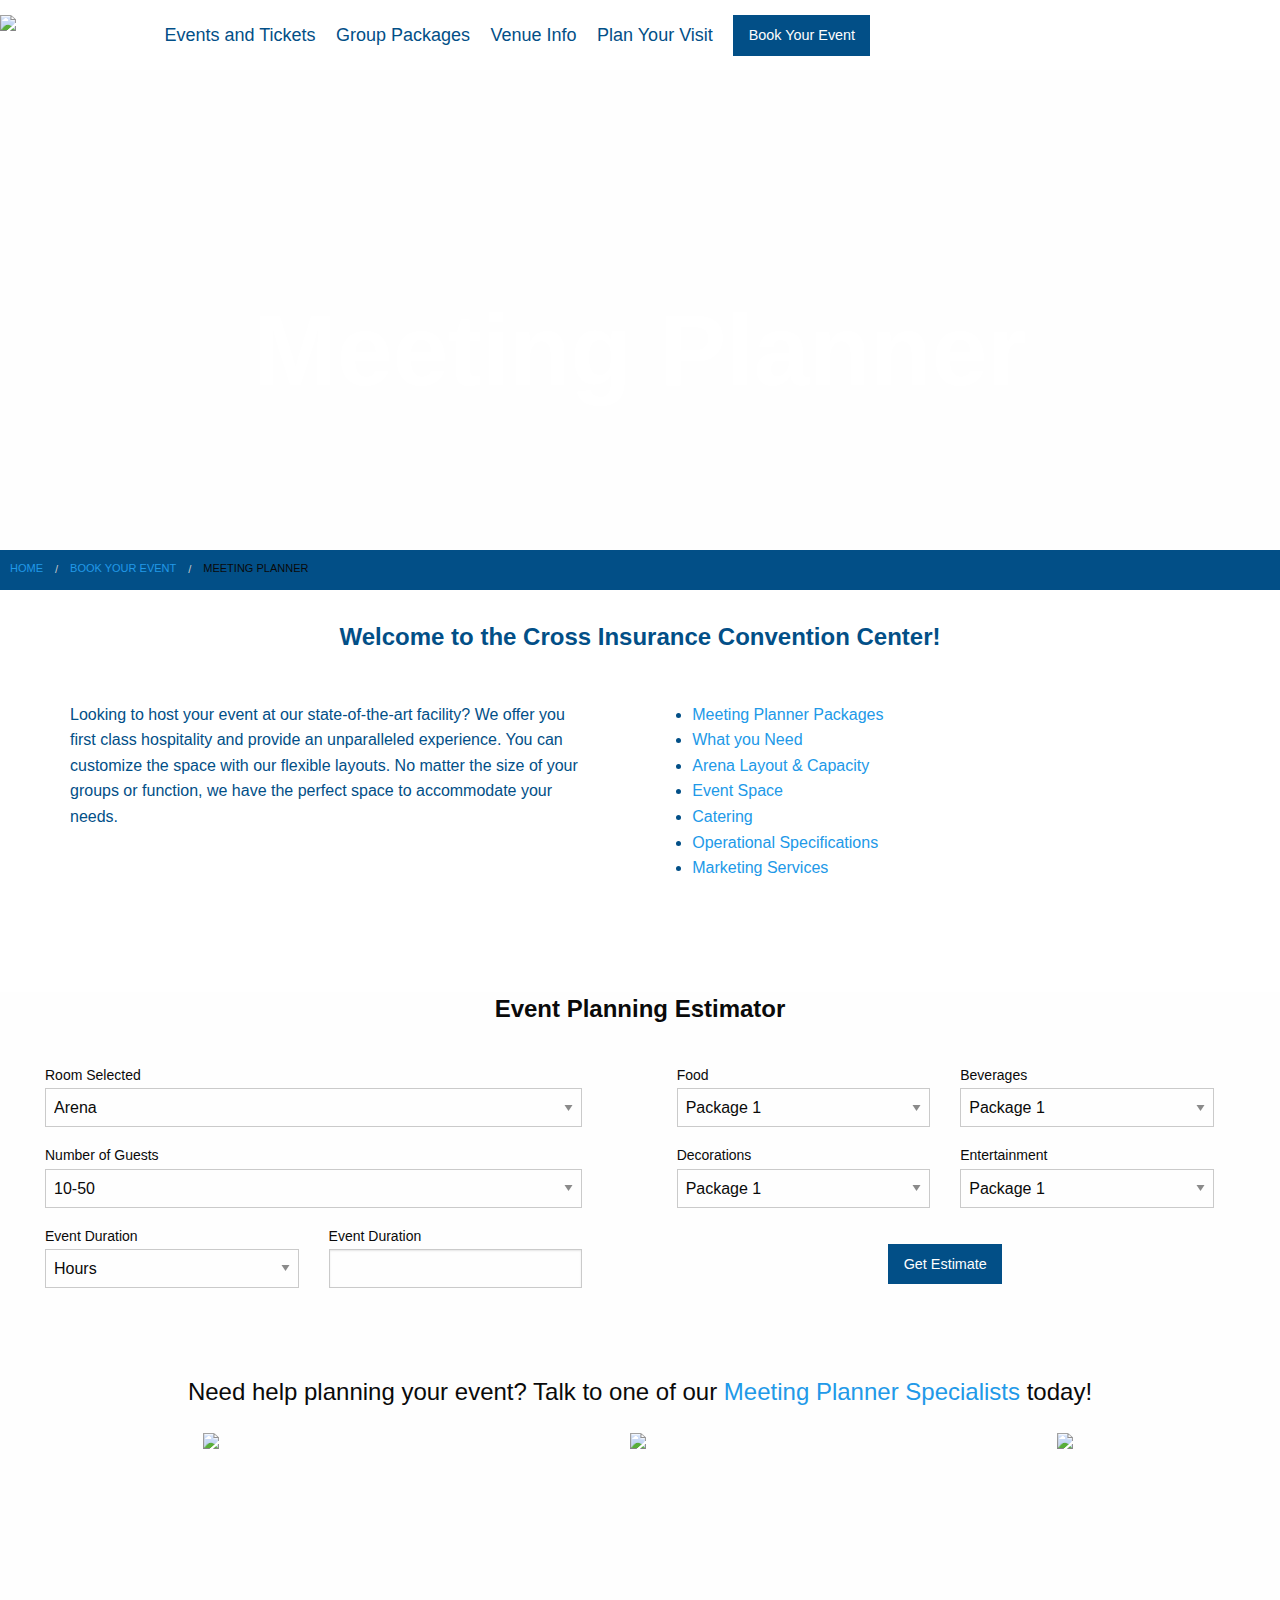
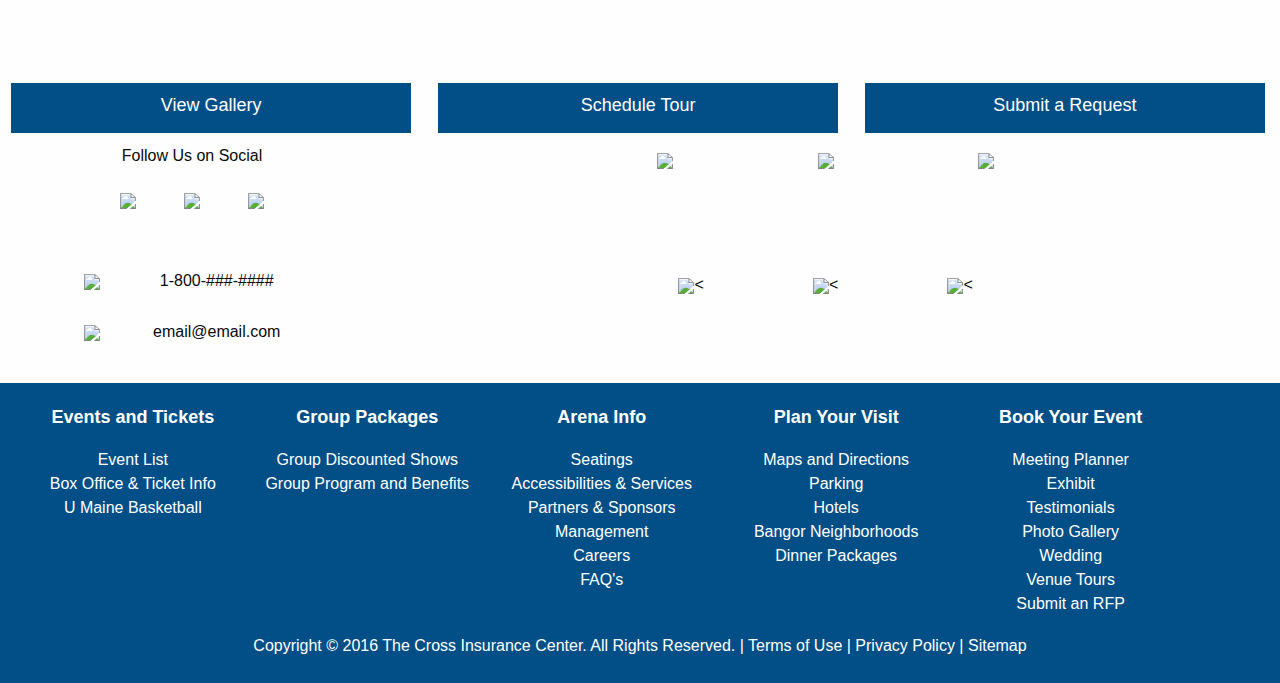
==== meetingplanner.html @ ebb91847 "updates" ====
<html>
<head>
	<link rel="stylesheet" type="text/css" href="foundation.css">
	<link rel="stylesheet" type="text/css" href="styles.css">
	<title>Meeting Planner</title>
</head>

	<div>
		<ul class="menu simple nav">
			
		<div class="nav-logo"><img src="images/logo.png"></div>
		  <li><a class= "nav-option" href="#">Events and Tickets</a></li>
		  <li><a class= "nav-option" href="#">Group Packages</a></li>
		  <li><a class= "nav-option" href="#">Venue Info</a></li>
		  <li><a class= "nav-option" href="#">Plan Your Visit</a></li>
	  	  <div class="nav-cta"><button type="button" class="button primary">Book Your Event</button></div>

		</ul>
	</div>
	<body>

<div class="hero-planner">
	<div class="hero-planner-overlay">
	<h1>Meeting Planner</h1>
	</div>
</div>

<div>	

	<div class="breadcrumbs-block">
	<ul class="breadcrumbs">
		<li><a href="#">Home</a></li>
		<li><a href="#">Book Your Event</a></li>
		<li>Meeting Planner</li>
	</ul>
	</div>

	<div class="welcome-block">
	<h2>Welcome to the Cross Insurance Convention Center!</h2>
	
		<div class="planning-halves">
		<p>Looking to host your event at our state-of-the-art facility? We offer you first class hospitality and provide an unparalleled experience. You can customize the space with our flexible layouts. No matter the size of your groups or function, we have the perfect space to accommodate your needs.</p> 
		</div>
		
		<div class="planning-halves">
			<ul>
				<li><a href="#">Meeting Planner Packages</a></li>
				<li><a href="#">What you Need</a></li>
				<li><a href="#">Arena Layout & Capacity</a></li>
				<li><a href="#">Event Space</a></li>
				<li><a href="#">Catering</a></li>
				<li><a href="#">Operational Specifications</a></li>
				<li><a href="#">Marketing Services</a></li>
			</ul>
		</div>

	</div>

<h2>Event Planning Estimator</h2>

	<div class="form-holder">
		<form>
		
		<div class="row">
		  	
		  	<div class="large-12 columns">
			    <label>Room Selected
				<select>
				    <option type="number"value="5000">Arena</option>
				    <option type="number"value="2000">Ballroom</option>
				    <option type="number"value="1000">Conference Room</option>
				    <option type="number"value="500">Great Room</option>
				</select>
				</label>
			</div>

		    <div class="large-12 columns">
			      <label>Number of Guests
				  <select>
				    <option type="number"value="300">10-50</option>
				    <option type="number"value="1000">50-100</option>
				    <option type="number"value="8000">100-500</option>
				    <option type="number"value="10000">500-1000</option>
				    <option type="number"value="15000">1000-2000</option>
				    <option type="number"value="30000">2000+</option>
				</select>
				</label>
		    </div>

		    <div class="large-6 columns">
			    <label>Event Duration
				<select>
				    <option type="number"value="1">Hours</option>
				    <option type="number"value="24">Days</option>
				</select>
				</label>
			</div>

		    <div class="large-6 columns">
			    <label>Event Duration
				<input type="number" value="">
				</label>
		    </div>	
	</div> </div>
	<div class="form-holder">

		<div class="row">
			<div class="large-6 columns">
			    <label>Food
				<select>
				    <option type="number"value="500">Package 1</option>
				    <option type="number"value="1000">Package 2</option>
				    <option type="number"value="10000">Package 3</option>
				    <option type="number"value="50000">Package 4</option>
				</select>
				</label>
			</div>

			<div class="large-6 columns">
			    <label>Beverages
				<select>
				    <option type="number"value="500">Package 1</option>
				    <option type="number"value="1000">Package 2</option>
				    <option type="number"value="10000">Package 3</option>
				    <option type="number"value="50000">Package 4</option>
				</select>
				</label>
			</div>
		</div>

	    <div class="row">
			<div class="large-6 columns">
			    <label>Decorations
				<select>
				    <option type="number"value="500">Package 1</option>
				    <option type="number"value="1000">Package 2</option>
				    <option type="number"value="10000">Package 3</option>
				    <option type="number"value="50000">Package 4</option>
				</select>
				</label>
			</div>

			<div class="large-6 columns">
			    <label>Entertainment
				<select>
				    <option type="number"value="500">Package 1</option>
				    <option type="number"value="1000">Package 2</option>
				    <option type="number"value="10000">Package 3</option>
				    <option type="number"value="50000">Package 4</option>
				</select>
				</label>
			</div>
		</div>
		</form>

		<div class="center-button"><button type="button" class="button primary">Get Estimate</button></div>
	</div>
	</div>

	<div class="callout-box">
		<p>Need help planning your event? Talk to one of our <a href="#">Meeting Planner Specialists</a> today!</p>
	</div>
</div>


<div class="planning-thirds">
	<div class="planning-thirds-image">
		<img src="images/meeting1.png">
	</div>
	<div class="planning-thirds-text"><h3>View Gallery</h3></div>
</div>

<div class="planning-thirds">
	<div class="planning-thirds-image">
		<img src="images/meeting2.png">
	</div>
	<div class="planning-thirds-text"><h3>Schedule Tour</h3></div>
</div>

<div class="planning-thirds">
	<div class="planning-thirds-image">
		<img src="images/meeting3.png">
	</div>
	<div class="planning-thirds-text"><h3>Submit a Request</h3></div>
</div>

<div class="sponsor-block">

		<div class="sponsor-box"></div>
			<div class="logo-box">
				
				<div class="main-sponsor-block">
					<div class="main-sponsor-logo"><img src="images/sponsors/MainSponsor1.png"></div>
					<div class="main-sponsor-logo"><img src="images/sponsors/MainSponsor2.png"></div>
					<div class="main-sponsor-logo"><img src="images/sponsors/MainSponsor3.png"></div>
				</div>
				
				<div class="second-sponsor-block">
					<div class="second-sponsor-logo"><img src="images/sponsors/SecondSponsor1.png"><</div>
					<div class="second-sponsor-logo"><img src="images/sponsors/SecondSponsor2.jpg"><</div>
					<div class="second-sponsor-logo"><img src="images/sponsors/SecondSponsor3.png"><</div>
				</div>

			</div>



		<div class="social-block"><p>Follow Us on Social</p></div>
			<div class="social-icon-block">
				<div class="social-icon-box"><img src="images/facebook.png"></div>						
				<div class="social-icon-box"><img src="images/twitter.png"></div>
				<div class="social-icon-box"><img src="images/instagram.png"></div>
			</div>

			<div class="contact-info-block">
				<div class="contact-icon-box"><img src="images/phone.png"></div>
				<div class="contact-info-box"><p>1-800-###-####</p></div>
				<br>
				<div class="contact-icon-box"><img src="images/email.png"></div>
				<div class="contact-info-box"><p>email@email.com</p></div>
			</div>
	</div>

<div class="footer">
	
	<div class="footer-top">

		<div class="footer-menu-box">
			<p class="footer-menu-heading"><a href="#">Events and Tickets</a></p>
			<a href="#">Event List</a> <br>
			<a href="#">Box Office &amp; Ticket Info</a> <br>
			<a href="#">U Maine Basketball</a> <br>		
		</div>


		<div class="footer-menu-box">
			<p><a href="#"class="footer-menu-heading">Group Packages</a></p>
			<a href="#">Group Discounted Shows</a> <br>
			<a href="#">Group Program and Benefits</a> <br>
		</div>

		<div class="footer-menu-box">
			<p class="footer-menu-heading"><a href="#">Arena Info</a></p>
			<a href="#">Seatings</a> <br>
			<a href="#">Accessibilities &amp; Services</a> <br>
			<a href="#">Partners &amp; Sponsors</a> <br>
			<a href="#">Management</a> <br>
			<a href="#">Careers</a> <br>
			<a href="#">FAQ's</a> <br>
		</div>
		
		<div class="footer-menu-box">
			<p class="footer-menu-heading"><a href="#">Plan Your Visit</a></p>
			<a href="#">Maps and Directions</a> <br>
			<a href="#">Parking</a> <br>
			<a href="#">Hotels</a> <br>
			<a href="#">Bangor Neighborhoods</a> <br>
			<a href="#">Dinner Packages</a> <br>

		</div>
		
		<div class="footer-menu-box">
			<p class="footer-menu-heading"><a href="#">Book Your Event</a></p>
			<a href="#">Meeting Planner</a> <br>
			<a href="#">Exhibit</a> <br>
			<a href="#">Testimonials</a> <br>
			<a href="#">Photo Gallery</a> <br>
			<a href="#">Wedding</a> <br>
			<a href="#">Venue Tours</a> <br>
			<a href="#">Submit an RFP</a> <br>
		</div>



	</div>


	<div class="footer-bottom">
		<p class="copyright-text">Copyright © 2016 The Cross Insurance Center. All Rights Reserved. | Terms of Use | Privacy Policy | Sitemap</p>
	</div>

</div>


</body>
</html>
---- styles.css ----
html,body {
	margin: 0;
	padding: 0;
}

.nav{
	z-index: 1;
	position: fixed;
	background-color: white;
	width: 100%;
	height: 70px;

	padding-top: 15px;
}

.nav-placeholder{
	height: 70px;
	width: 100%;
}

.nav-logo{
	width: 130px;

	vertical-align: top;

	margin-right: 30px;
	display: inline-block;
}

.nav-option{
	display: inline-block;
	position: relative;

	color: #024F87;
	font-size: 18px;
}

.nav-cta{

	display: inline-block;
}

.nav-secondary-box{

	height: 15px;
	margin-left: 50%;

	padding-top: 2px;
	vertical-align: top;
	display: inline-block;
	position: relative;
}

.nav-secondary{

	font-size: 12px;
	color: #024F87;

	vertical-align: top;
	display: inline-block;
	position: relative;
}

.wrapper{
	max-width: 1200px;
	margin: 0 auto;
}

.calendar-box{
	
	text-align: center;
	margin-left: 60%;
	margin-top: 0px;
	margin-bottom: 20px;
	
	height: 550px;
	width: 350px;
	padding: 10px;
	padding-top: 30px;
	
	position: relative;
	display: inline-block;

	background-color: white; 
	color: black;
	opacity: .9;

	font-size: 18px;
}

.event-icon{
	width: 40px;
	height: 40px;

	margin-left: 10px;

	background: url("images/event-icon1.png");

	display: block;
	position: absolute;
}

.calendar-box h2{

	line-height: 0px;
	padding-bottom: 10px;
	padding-top: 10px;
}

.upcoming-event{
	width: 250px;
	display: block;
	margin-left: 70px;
	position: relative;
}

.upcoming-event h6{

	font-size: 14px;
}

.event-list-button{

	width: 300px;
	height: 40px;
	text-align: center;

	margin-left: 15px;
	background-color: #024F87;
	color: white;

	padding-top: 5px;
}

.event-list-button a{

	color: white;
}

h2{

	font-size: 24px;
	font-weight: bold;
	text-align: center;
}
h5, h6{

	text-align: left;
	margin-left: 0px;
}

.hero{
	background-image: url("images/hero1.jpg");	
	background-size: cover;
	height: 600px;
	padding-top: 30px;
	position: relative;
}

.hero-text-overlay{

	background-color: white;
	opacity: .9;
	width: 500px;
	height: 300px;
	padding: 30px;
	text-align: left;
	margin-left: 20px;

	display: inline-block;
	position: absolute;
}

.hero-text-format{
	font-size: 40px;
	font-weight: bold;
}

.hero-cta-right{

	margin-top: 20px;
}

.hero-cta-left{

	text-align: center;
}

.hero h1{
	padding-top: 50px;
	position: absolute; //absolute takes item out of normal flow of document
	top: 50%;
	left: 45%;
}


.about{

	width: 100%;
	height: 150px;
	padding: 30px;

	background-color: white;
	color: #024F87;
	display: inline-block;

}

.map-block{

	width: 100%;
	height: 320px;
	padding: 0px;

	display: inline-block;
}

.area-box{
	width: 30%;
	height: 320px;
	vertical-align: center;
	display: inline-block;
	padding: 20px;
	margin: 0px;

	background: #024F87;
	color: white;
	position: absolute;
}

.column-box-container{

	width: 100%;
	height: 130px;

	vertical-align: top;
	text-align: center;


}
.column-box{

	width: 110px;
	height: 50px;

	padding-top: 10px;
	padding-bottom: 10px;
	margin: 10px;

	vertical-align: top;
	text-align: center;

	border: solid 1px white;
	display: inline-block;
	position: relative;
}

.area-box a{

	margin-left: 0px;
	font-size: 18px;
	color: white;
	text-align: center;
}

h2{

	text-align: center;
	vertical-align: top;
}

.area-cta{

	display: inline-block;
	margin: 5px;
}

.directions-button{

	text-align: center;
	display: inline-block;
	width: 100%;

	padding-top: 10px;
}
.map-item{
	width: 69%;
	height: 320px;
	display: inline-block;
	
	position: absolute;
	margin-left: 30%;
}



.sponsor-block{

	width: 100%;
	height: 250px;
	padding: 0px;

	display: inline-block;
}

.sponsor-box{
	width: 30%;
	height: 250px;
	display: inline-block;

	position: absolute;
}

.social-block{
	width: 30%;
	height: 40px;
	text-align: center;
	margin-top: 10px;

	display: block;

}
.social-icon-block{

	width: 30%;
	height: 60px;

	text-align: center;
	display: block;

	margin-bottom: 20px;
}

.social-icon-box{
	width: 40px;
	height: 40px;
	display: inline-block;
	margin: 10px;

	text-align: center;
}

.contact-info-block{

	width: 30%;
	height: 100px;
	text-align: center;

}

.contact-info-box{

	width: 200px;
	height: 40px;
	display: inline-block;

	text-align: center;
	margin-top: 5px;
	vertical-align: center;
}

.contact-icon-box{

	width: 40px;
	height: 40px;

	margin-left: 5px;
	margin-top: 5px;

	position: relative;
	display: inline-block;

}

.logo-box{
	width: 69%;
	height: 350px;
	
	display: inline-block;
	margin-left: 30%;

	position: absolute;
}

.main-sponsor-block{

	width: 100%;
	height: 120px;
	text-align: center;

	vertical-align: top;
	margin-top: 20px;

}

.main-sponsor-logo{

	width: 156px;
	height: 100px;

	vertical-align: top;
	text-align: center;
	display: inline-block;
}

.second-sponsor-block{

	width: 100%;
	height: 100px;
	text-align: center;

}

.second-sponsor-logo{
	vertical-align: top;

	width: 130px;
	height: 87px;
	display: inline-block;

}

.footer{
	margin: 0px;
	width: 100%;
	height: 300px;
	padding: 0px;

	background-color: #024F87;
	display: inline-block;
}

.footer-top{

	width: 98%;
	height: 250px;
	margin-left: 1%;
	margin-right: 1%;
}

.footer-menu-box{

	width: 220px;
	height: 250px;
	margin-left: 10px;
	padding-top: 20px;

	display: inline-block;
	vertical-align: top;
	text-align: center;
}

.footer-menu-text{
	color: white;
	line-height: 1px;
}

.footer-menu-heading{
	font-size: 18px;
	font-weight: bold;
}

.footer-menu-box a{

	color: white;
}

.footer-bottom{
	width: 100%;
	height: 30px;
}

.copyright-text{

	color: white;
	text-align: center;
}

h3{
	font-size: 18px;
	text-align: center;
}

.hero-text-overlay h3{
	text-align: left;
}

h4{
	text-align: center;
}


.breadcrumbs-block{

	width: 100%;
	height: 40px;

	background-color: #024F87;
	padding: 10px;
}

ul.breadcrumb {
    padding: 8px 16px;
    list-style: none;
    background-color: #024F87;

}
ul.breadcrumb li {display: inline;}
ul.breadcrumb li+li:before {
    padding: 8px;
    color: white;
    content: "/\00a0";
}
ul.breadcrumb li a {color: white;}

.hero-planner{
	background-image: url("images/hero2.jpg");	
	background-size: cover;
	height: 550px;
	padding-top: 30px;
	position: relative;
}

.hero-planner-overlay{

	height: 200px;
	//width: 600px;
	padding: 50px;
	text-align: center;

	margin-top: 200px;

	
	vertical-align: center;
}


.hero-planner-overlay h1{

	color: white;
	font-weight: bold;
	font-size: 100px;
}

.welcome-block{

	background-color: white;
	color: #024F87;

	padding: 30px;
	width: 100%;

	display: inline-block;
	vertical-align: top;
}


.planning-halves{

	width: 49%;
	height: 300px;
	display: inline-block;

	vertical-align: top;
	padding: 40px;

	background-color: white;
	border: outside solid 3px #024F87;
	color: #024F87;

}

.form-holder{

	width: 49%;
	height: 300px;
	padding: 30px;
	display: inline-block;
	//border: 2px solid green;
	vertical-align: top;
}

.form-holder h2{

	text-align: left;
}

.callout-box{

	height: 100px;
	width: 100%;

	padding: 40px;
	text-align: center;

	font-size: 24px;
}

.planning-thirds{

	width: 33%;
	height: 300px;

	display: inline-block;

	vertical-align: top;
	text-align: center;
}

.planning-thirds-image{
	height: 250px;
	width: 400px;

	position: relative;
	display: inline-block;
}

.planning-thirds-text{

	width: 400px;
	height: 50px;

	background-color: #024F87;

	margin-top: 0px;
	text-align: center;
	vertical-align: top;
	display: inline-block;
}


.planning-thirds-text h3{

	color: white;

	padding-top: 10px;
	text-align: center;
	vertical-align: top;
	display: inline-block;
}

.center-button{

	margin-top: 20px;
	width: 100%;
	height: auto;

	text-align: center;
}
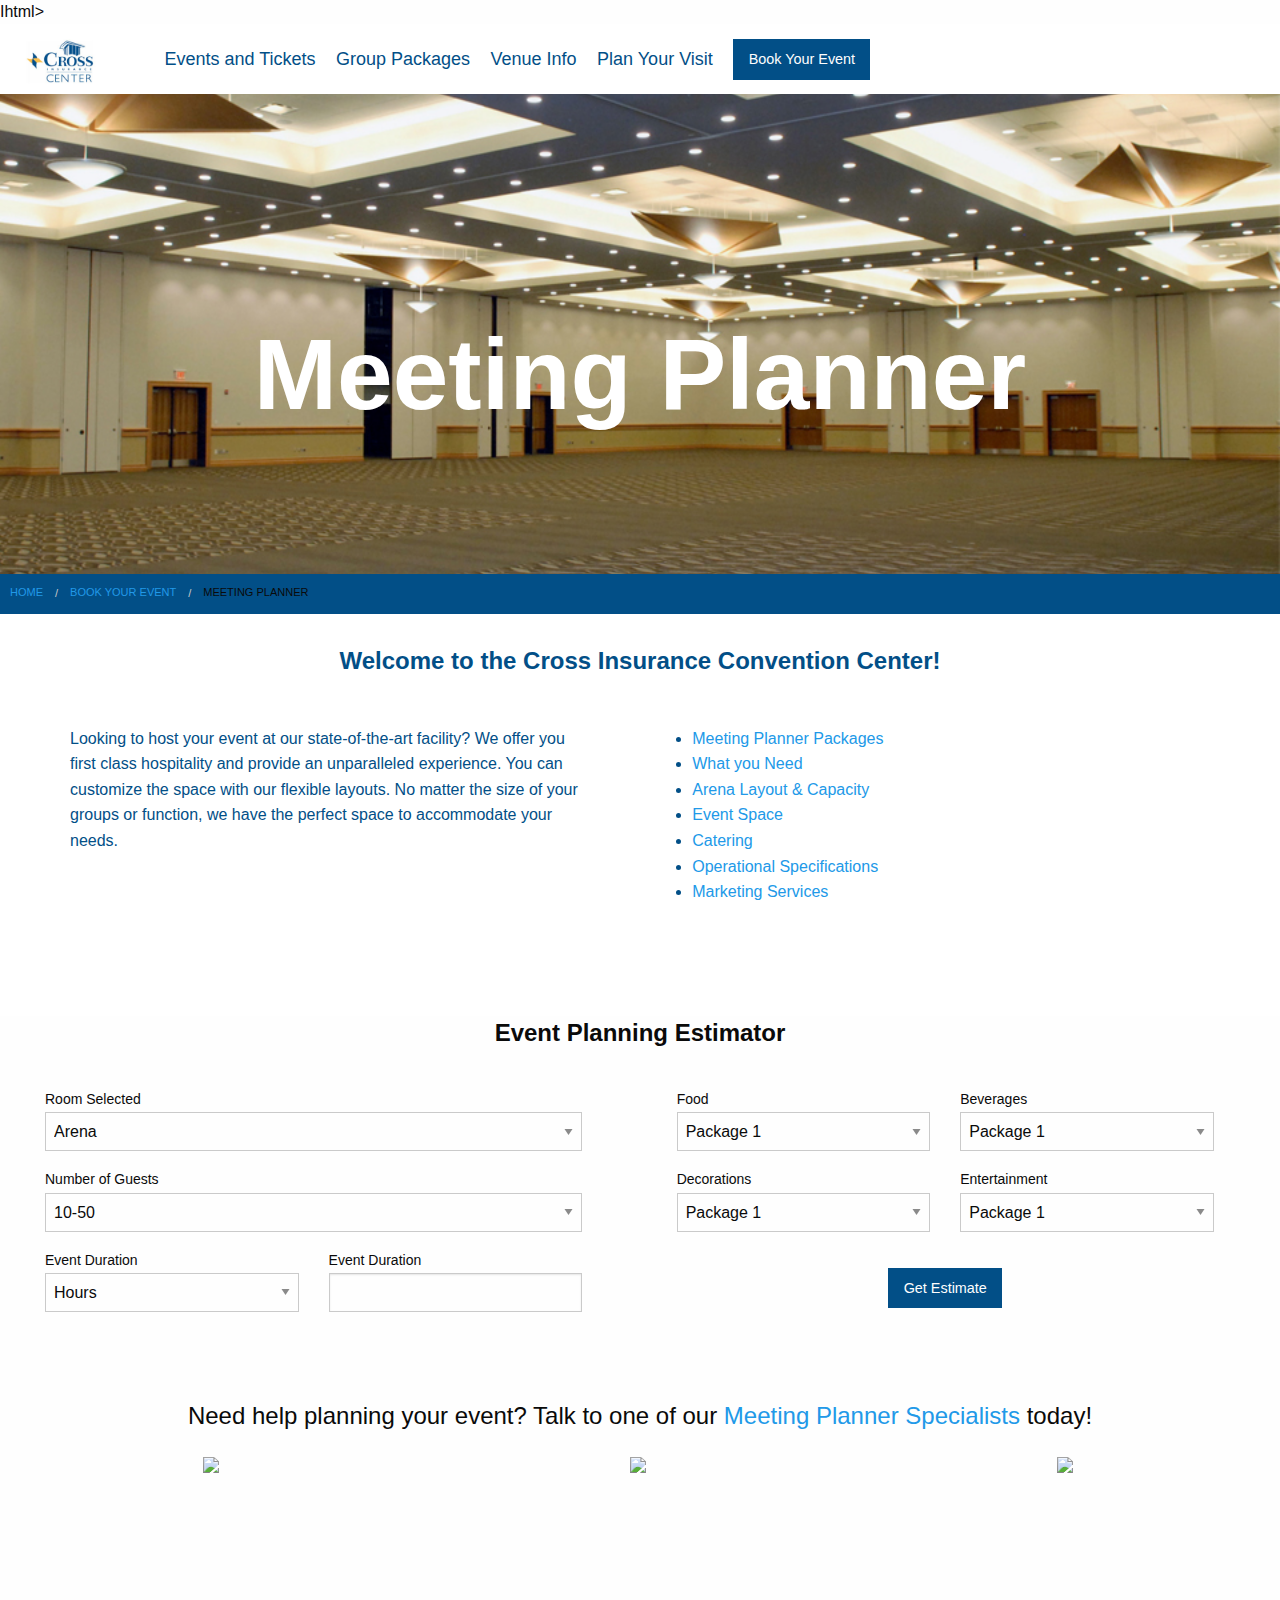
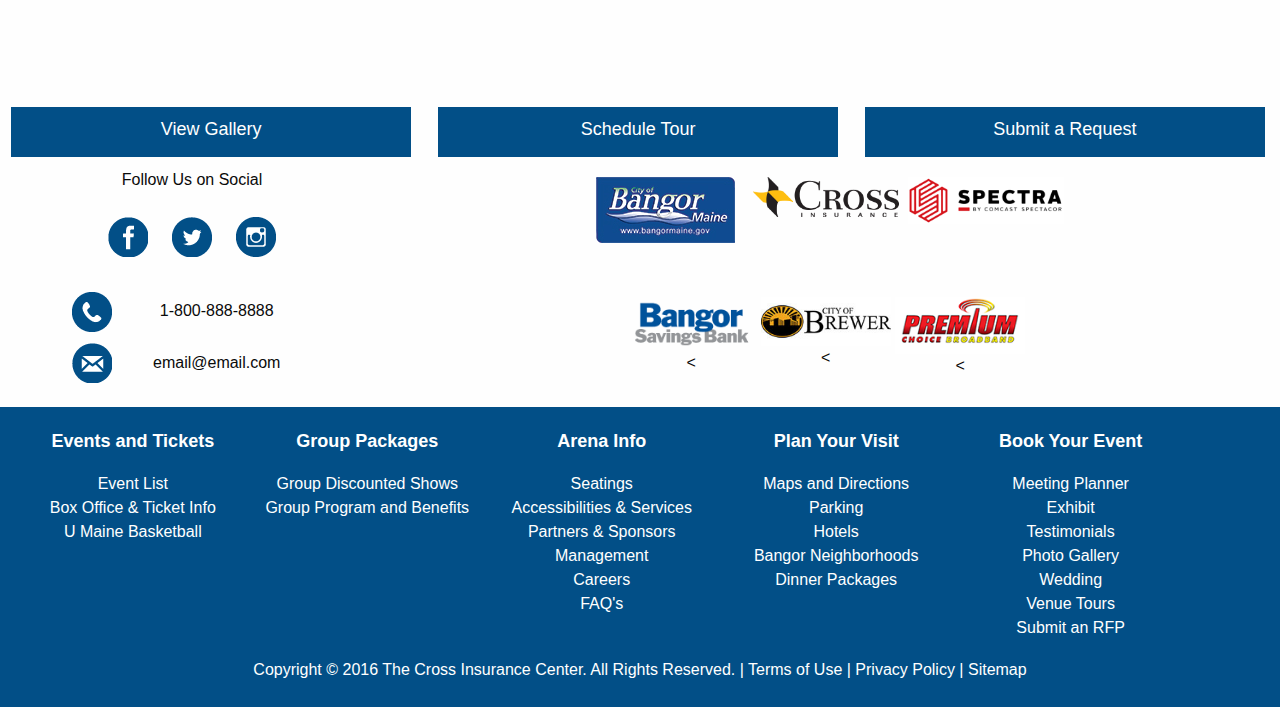
==== commit fd48f20c: "Update meetingplanner.html" ====
--- a/meetingplanner.html
+++ b/meetingplanner.html
@@ -1,4 +1,4 @@
-<html>
+Ihtml>
 <head>
 	<link rel="stylesheet" type="text/css" href="foundation.css">
 	<link rel="stylesheet" type="text/css" href="styles.css">
@@ -8,7 +8,7 @@
 	<div>
 		<ul class="menu simple nav">
 			
-		<div class="nav-logo"><img src="images/logo.png"></div>
+		<div class="nav-logo"><a href="index.html"><img src="Images/logo.png"></div>
 		  <li><a class= "nav-option" href="#">Events and Tickets</a></li>
 		  <li><a class= "nav-option" href="#">Group Packages</a></li>
 		  <li><a class= "nav-option" href="#">Venue Info</a></li>
@@ -172,8 +172,7 @@
 
 <div class="planning-thirds">
 	<div class="planning-thirds-image">
-		<img src="images/meeting2.png">
-	</div>
+		<img src="images/meeting2.png">	</div>
 	<div class="planning-thirds-text"><h3>Schedule Tour</h3></div>
 </div>
 
@@ -190,15 +189,15 @@
 			<div class="logo-box">
 				
 				<div class="main-sponsor-block">
-					<div class="main-sponsor-logo"><img src="images/sponsors/MainSponsor1.png"></div>
-					<div class="main-sponsor-logo"><img src="images/sponsors/MainSponsor2.png"></div>
-					<div class="main-sponsor-logo"><img src="images/sponsors/MainSponsor3.png"></div>
+					<div class="main-sponsor-logo"><img src="Images/Sponsors/MainSponsor1.png"></div>
+					<div class="main-sponsor-logo"><img src="Images/Sponsors/MainSponsor2.png"></div>
+					<div class="main-sponsor-logo"><img src="Images/Sponsors/MainSponsor3.png"></div>
 				</div>
 				
 				<div class="second-sponsor-block">
-					<div class="second-sponsor-logo"><img src="images/sponsors/SecondSponsor1.png"><</div>
-					<div class="second-sponsor-logo"><img src="images/sponsors/SecondSponsor2.jpg"><</div>
-					<div class="second-sponsor-logo"><img src="images/sponsors/SecondSponsor3.png"><</div>
+					<div class="second-sponsor-logo"><img src="Images/Sponsors/SecondSponsor1.png"><</div>
+					<div class="second-sponsor-logo"><img src="Images/Sponsors/SecondSponsor2.jpg"><</div>
+					<div class="second-sponsor-logo"><img src="Images/Sponsors/SecondSponsor3.png"><</div>
 				</div>
 
 			</div>
@@ -207,16 +206,16 @@
 
 		<div class="social-block"><p>Follow Us on Social</p></div>
 			<div class="social-icon-block">
-				<div class="social-icon-box"><img src="images/facebook.png"></div>						
-				<div class="social-icon-box"><img src="images/twitter.png"></div>
-				<div class="social-icon-box"><img src="images/instagram.png"></div>
+				<div class="social-icon-box"><img src="Images/facebook.png"></div>						
+				<div class="social-icon-box"><img src="Images/twitter.png"></div>
+				<div class="social-icon-box"><img src="Images/instagram.png"></div>
 			</div>
 
 			<div class="contact-info-block">
-				<div class="contact-icon-box"><img src="images/phone.png"></div>
-				<div class="contact-info-box"><p>1-800-###-####</p></div>
+				<div class="contact-icon-box"><img src="Images/phone.png"></div>
+				<div class="contact-info-box"><p>1-800-888-8888</p></div>
 				<br>
-				<div class="contact-icon-box"><img src="images/email.png"></div>
+				<div class="contact-icon-box"><img src="Images/email.png"></div>
 				<div class="contact-info-box"><p>email@email.com</p></div>
 			</div>
 	</div>
@@ -283,4 +282,4 @@
 
 
 </body>
-</html>+</html>
--- a/styles.css
+++ b/styles.css
@@ -94,7 +94,7 @@
 
 	margin-left: 10px;
 
-	background: url("images/event-icon1.png");
+	background: url("Images/event-icon1.png");
 
 	display: block;
 	position: absolute;
@@ -150,7 +150,7 @@
 }
 
 .hero{
-	background-image: url("images/hero1.jpg");	
+	background-image: url("Images/hero1.jpg");	
 	background-size: cover;
 	height: 600px;
 	padding-top: 30px;
@@ -514,7 +514,7 @@
 ul.breadcrumb li a {color: white;}
 
 .hero-planner{
-	background-image: url("images/hero2.jpg");	
+	background-image: url("Images/hero2.jpg");	
 	background-size: cover;
 	height: 550px;
 	padding-top: 30px;
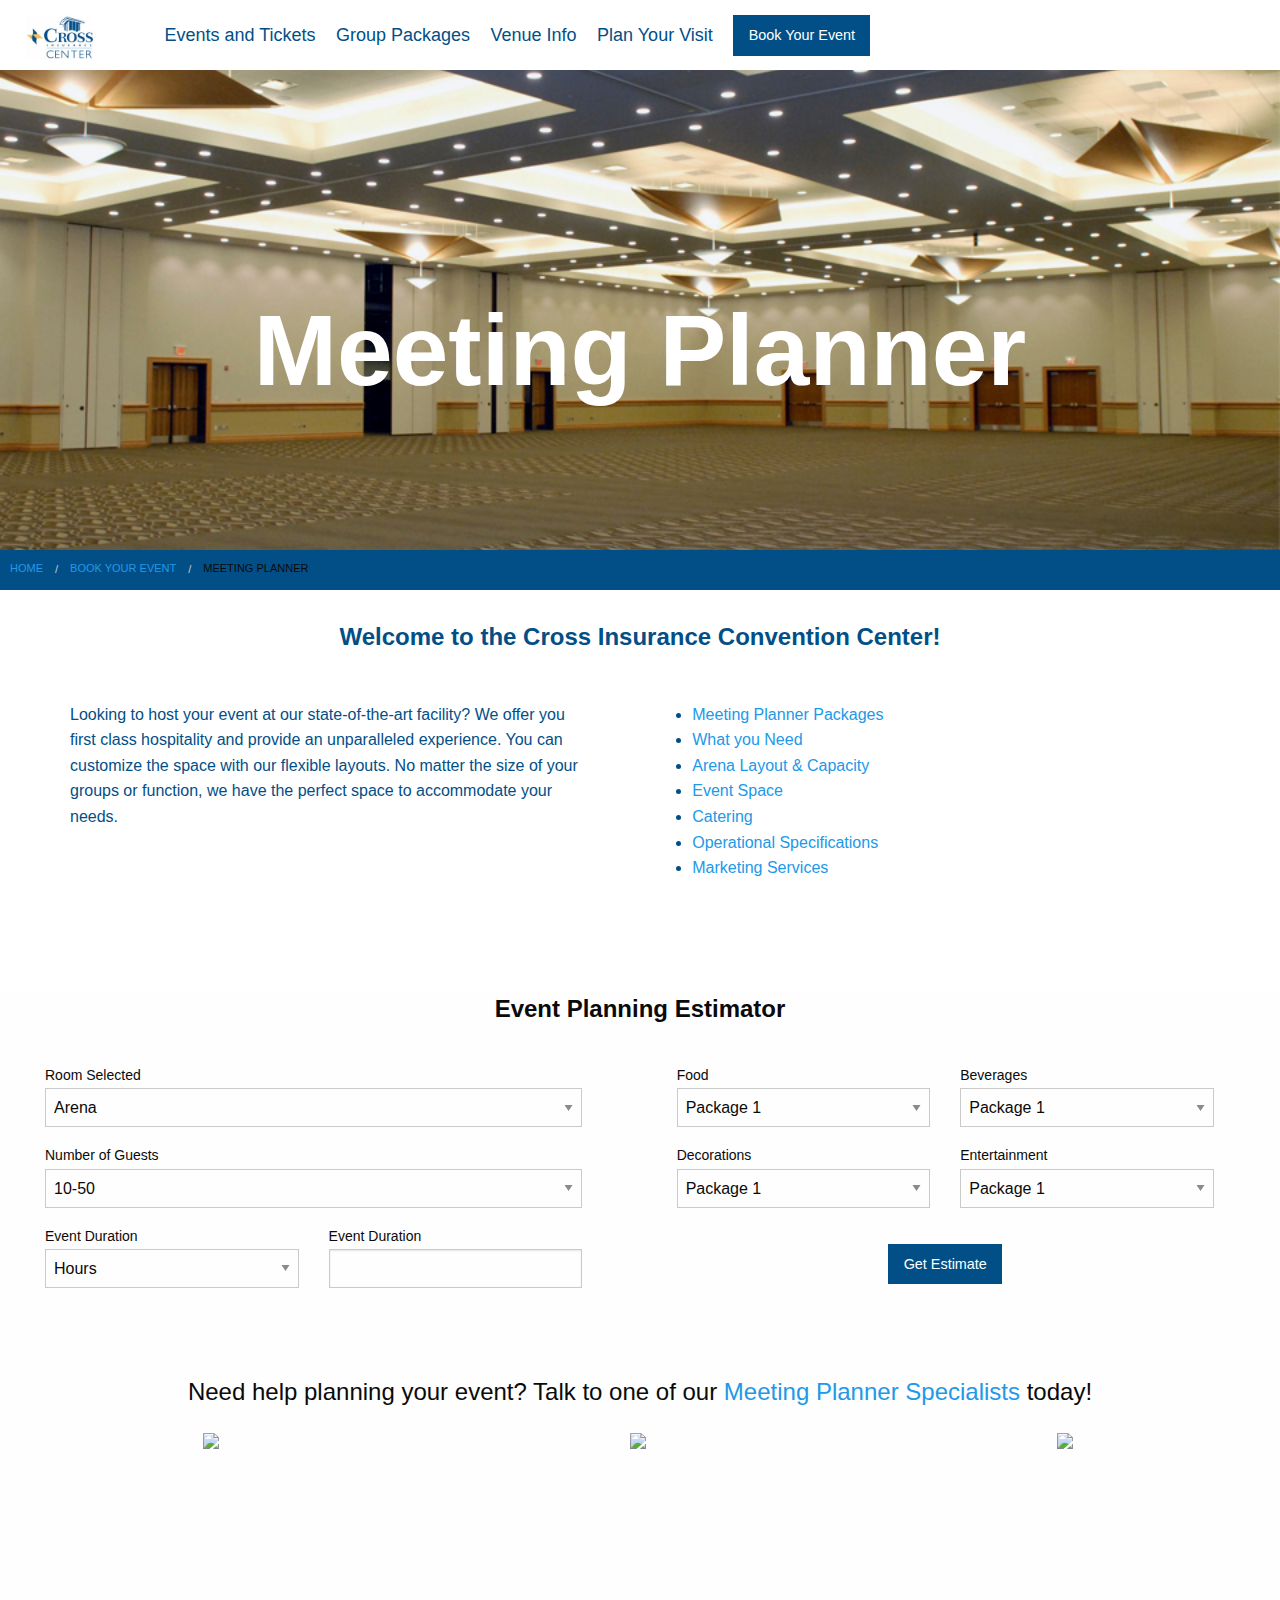
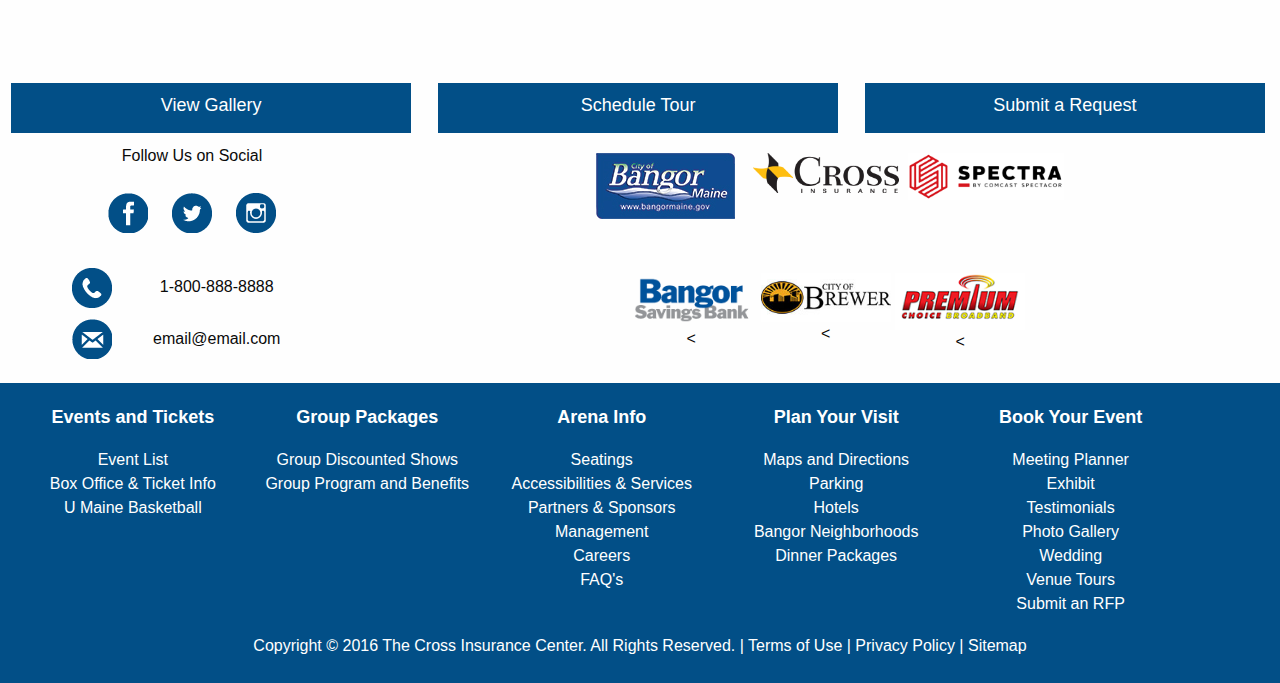
==== commit c6f47a7f: "Update meetingplanner.html" ====
--- a/meetingplanner.html
+++ b/meetingplanner.html
@@ -1,4 +1,4 @@
-Ihtml>
+<Ihtml>
 <head>
 	<link rel="stylesheet" type="text/css" href="foundation.css">
 	<link rel="stylesheet" type="text/css" href="styles.css">
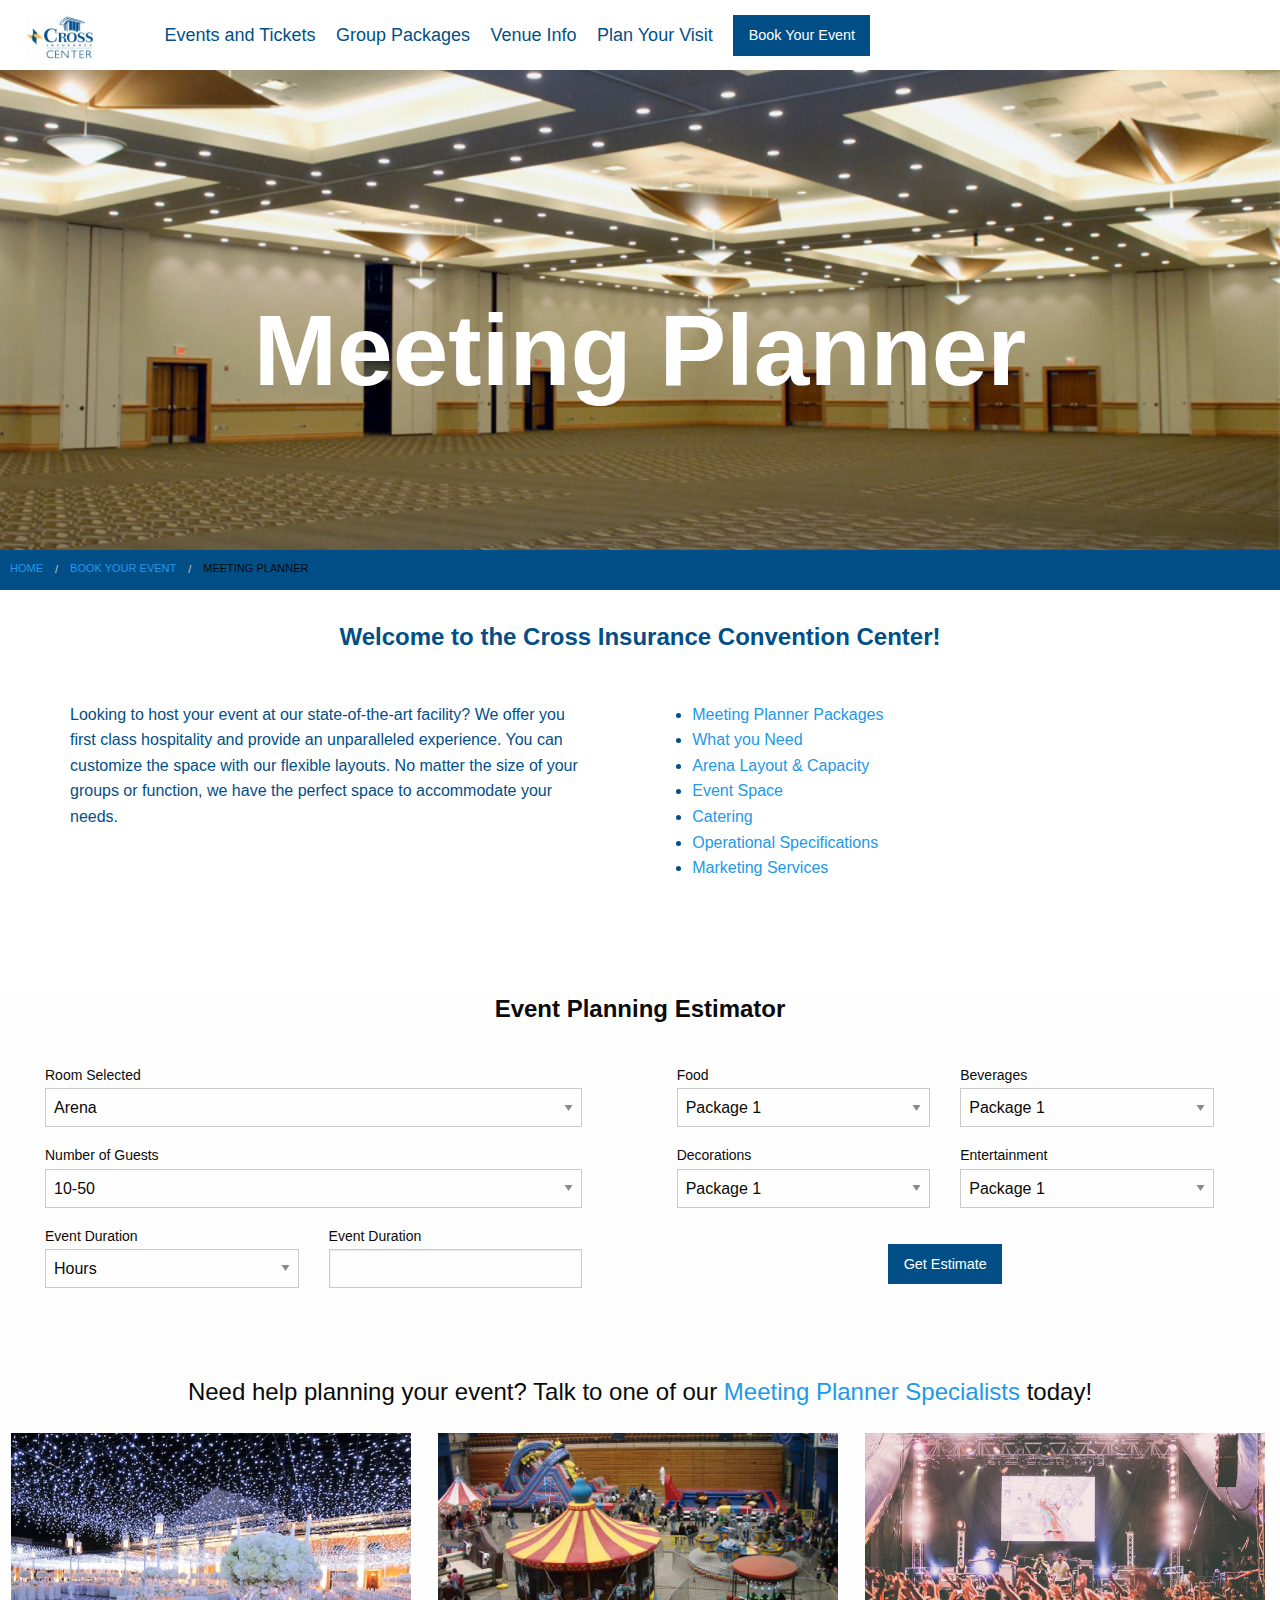
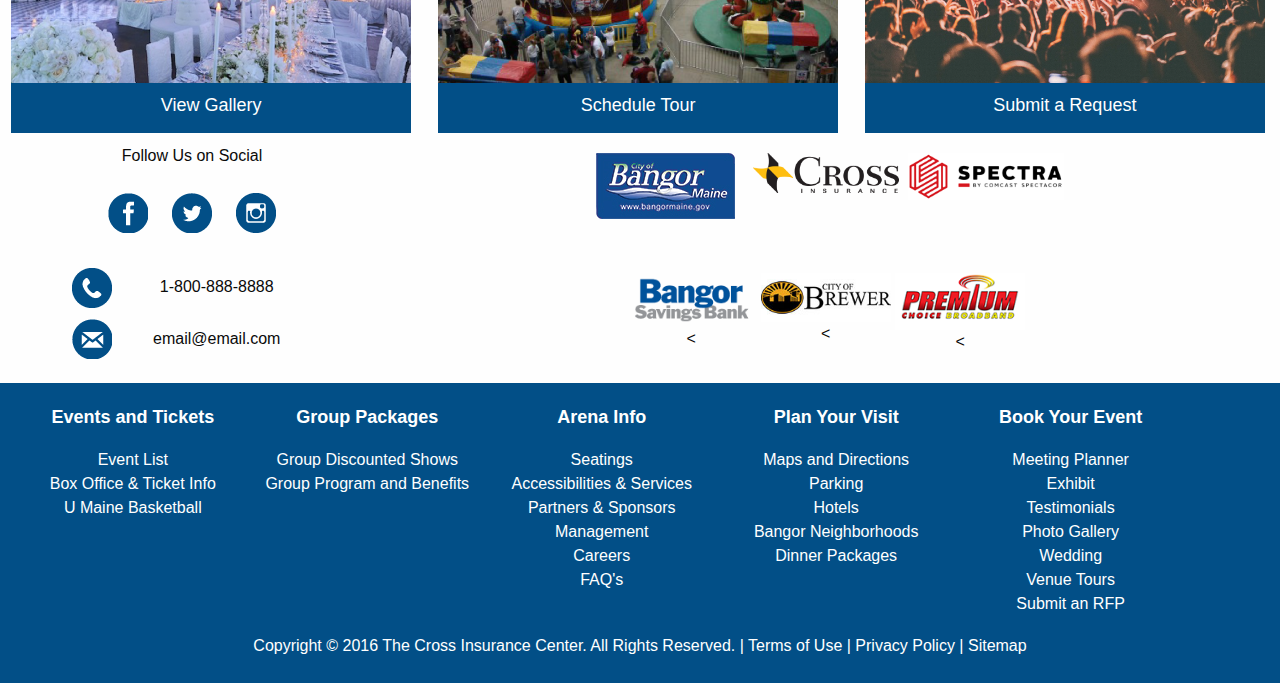
==== commit 8ef3c1d9: "Update meetingplanner.html" ====
--- a/meetingplanner.html
+++ b/meetingplanner.html
@@ -131,7 +131,7 @@
 	    <div class="row">
 			<div class="large-6 columns">
 			    <label>Decorations
-				<select>
+			<select>
 				    <option type="number"value="500">Package 1</option>
 				    <option type="number"value="1000">Package 2</option>
 				    <option type="number"value="10000">Package 3</option>
@@ -165,20 +165,20 @@
 
 <div class="planning-thirds">
 	<div class="planning-thirds-image">
-		<img src="images/meeting1.png">
+		<img src="Images/meeting1.png">
 	</div>
 	<div class="planning-thirds-text"><h3>View Gallery</h3></div>
 </div>
 
 <div class="planning-thirds">
 	<div class="planning-thirds-image">
-		<img src="images/meeting2.png">	</div>
+		<img src="Images/meeting2.png">	</div>
 	<div class="planning-thirds-text"><h3>Schedule Tour</h3></div>
 </div>
 
 <div class="planning-thirds">
 	<div class="planning-thirds-image">
-		<img src="images/meeting3.png">
+		<img src="Images/meeting3.png">
 	</div>
 	<div class="planning-thirds-text"><h3>Submit a Request</h3></div>
 </div>
